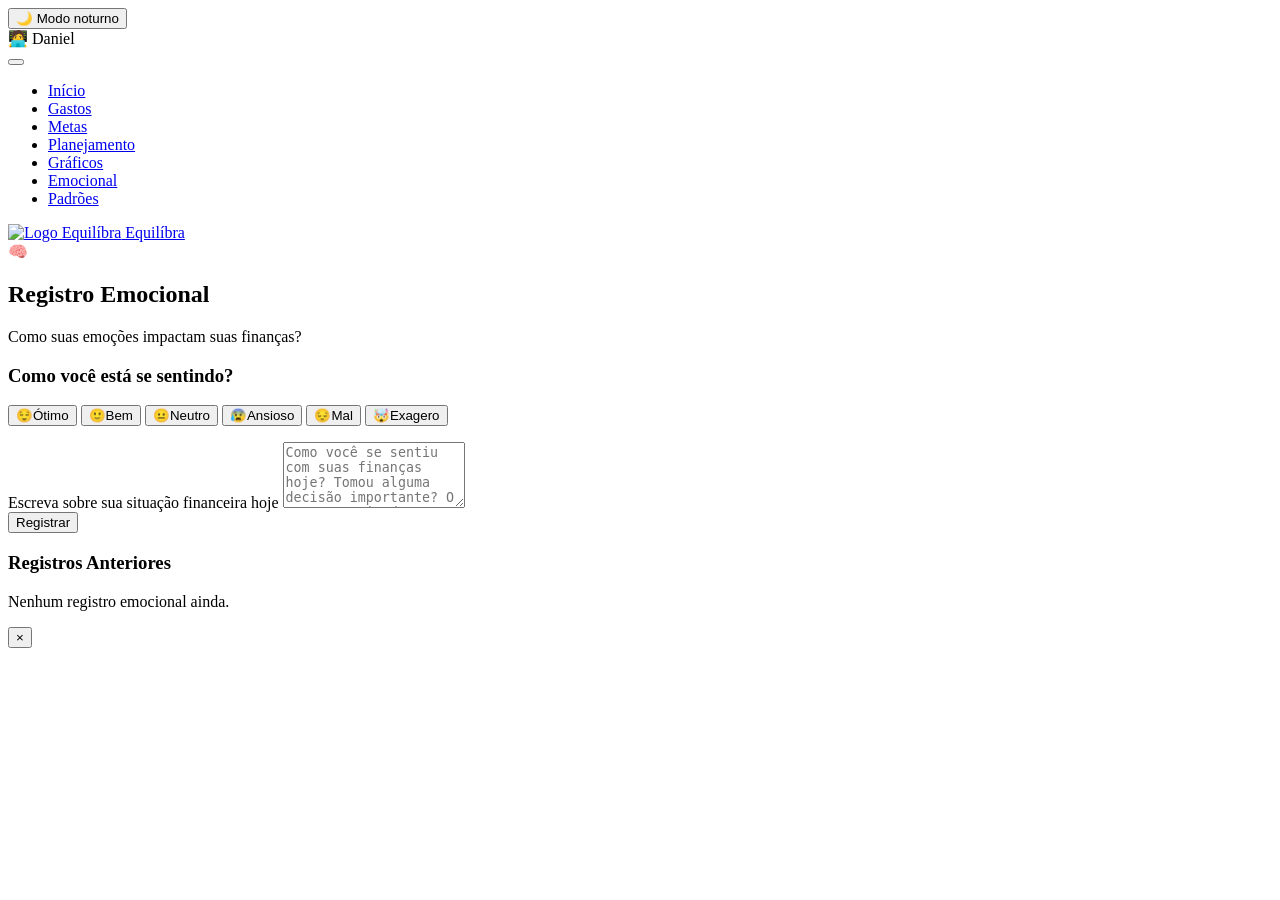
==== pages/emocional.html @ 18a69e8a "Tela de login, sessão home, e responsividade" ====
<!doctype html>
<html lang="pt-BR" data-theme="light">
  <head>
    <meta charset="UTF-8" />
    <meta name="viewport" content="width=device-width, initial-scale=1.0" />
    <title>Equilíbra – Controle de Gastos</title>

    <link rel="preconnect" href="https://fonts.googleapis.com" />
    <link
      href="https://fonts.googleapis.com/css2?family=Poppins:wght@300;400;500;600;700;800&family=Sora:wght@300;400;500;600;700;800&family=DM+Sans:ital,wght@0,300;0,400;0,500;1,300&display=swap"
      rel="stylesheet"
    />
    <link rel="icon" type="image/svg+xml" href="../img/Group.svg" />

    <!-- <link rel="stylesheet" href="../css/variaveis.css"> -->
    <!-- <link rel="stylesheet" href="../css/diario.css" /> -->
    <!-- <link rel="stylesheet" href="../css/nav.css"> -->
    <link rel="stylesheet" href="../css/global.css" />
    <link rel="stylesheet" href="../css/pages/emocional.css" />
    <link rel="stylesheet" href="../css/variaveis.css" />
    <link rel="stylesheet" href="../css/global.css" />
    <link rel="stylesheet" href="../css/pgs-header.css" />
  </head>
  <body>
    <nav class="navbar" id="navbar">
      <div class="nav-right">
        <button class="btn-theme" id="themeBtn" aria-label="Alternar tema">
          <span id="themeIcon" aria-hidden="true">🌙</span>
          <span id="themeLabel">Modo noturno</span>
        </button>
        <div class="avatar-chip">
          <span class="avatar-icon">🧑‍💻</span>
          <span class="avatar-name">Daniel</span>
        </div>
        <button
          class="hamburger hamburger-nav"
          id="hamburger"
          aria-label="Menu"
          aria-expanded="false"
        >
          <span></span>
          <span></span>
          <span></span>
        </button>
      </div>
      <ul class="nav-links" id="navLinks">
        <li><a href="home.html" class="nav-link">Início</a></li>
        <li><a href="gastos.html" class="nav-link active">Gastos</a></li>
        <li><a href="metas.html" class="nav-link">Metas</a></li>
        <li><a href="planejamento.html" class="nav-link">Planejamento</a></li>
        <li><a href="grafico.html" class="nav-link">Gráficos</a></li>
        <li><a href="emocional.html" class="nav-link">Emocional</a></li>
        <li><a href="padroes.html" class="nav-link">Padrões</a></li>
      </ul>

      <a class="nav-logo" href="home.html">
        <img
          src="../img/icons/icon-logo.svg"
          alt="Logo Equilíbra"
          class="logo-img"
        />
        Equilíbra
      </a>
    </nav>

    <main class="main-content">
      <section class="section" id="emocional">
        <div class="section-header">
          <span class="section-badge">🧠</span>
          <div>
            <h2 class="section-title">Registro Emocional</h2>
            <p class="section-sub">Como suas emoções impactam suas finanças?</p>
          </div>
        </div>
        <div class="grid-2">
          <div class="card card-glass">
            <h3 class="card-title">Como você está se sentindo?</h3>
            <div class="mood-grid">
              <button class="mood-btn" data-mood="otimo" type="button">
                😌<span>Ótimo</span>
              </button>
              <button class="mood-btn" data-mood="bem" type="button">
                🙂<span>Bem</span>
              </button>
              <button class="mood-btn" data-mood="neutro" type="button">
                😐<span>Neutro</span>
              </button>
              <button class="mood-btn" data-mood="ansioso" type="button">
                😰<span>Ansioso</span>
              </button>
              <button class="mood-btn" data-mood="mal" type="button">
                😔<span>Mal</span>
              </button>
              <button class="mood-btn" data-mood="exagero" type="button">
                🤯<span>Exagero</span>
              </button>
            </div>
            <form
              class="form-stack"
              id="emocionalForm"
              style="margin-top: 16px"
            >
              <div class="field-group">
                <label for="emocionalTexto"
                  >Escreva sobre sua situação financeira hoje</label
                >
                <textarea
                  id="emocionalTexto"
                  rows="4"
                  placeholder="Como você se sentiu com suas finanças hoje? Tomou alguma decisão importante? O que gostaria de melhorar?"
                ></textarea>
              </div>
              <button type="submit" class="btn btn-primary">Registrar</button>
            </form>
          </div>
          <div class="card card-glass">
            <h3 class="card-title">Registros Anteriores</h3>
            <div class="emocional-list" id="emocionalList"></div>
            <p class="empty-state" id="emocionalEmpty">
              Nenhum registro emocional ainda.
            </p>
          </div>
        </div>
      </section>
    </main>

    <div class="toast" id="toast"></div>
    <div class="modal-overlay" id="modalOverlay">
      <div class="modal" id="modal">
        <button class="modal-close" id="modalClose">×</button>
        <div id="modalContent"></div>
      </div>
    </div>

    <!-- <footer>
    <div class="footer-brand">
      <div class="flogo">
        <img src="../img/Group.svg" alt="Logo Equilíbra" width="20" height="20">
        Equilíbra
      </div>
      <p class="fdesc">Aplicativo de diário financeiro desenvolvido para ajudar usuários a registrar seus gastos, definir metas e refletir sobre suas finanças.</p>
      <span class="ftag">Projeto acadêmico</span>
    </div>
  </footer>
  <div class="fbot">© 2026 Equilíbra – Projeto acadêmico</div> -->

    <script src="../js/theme.js"></script>
    <script type="module" src="../js/app.js"></script>
    <!-- <script src="../js/back/script.js"></script> -->
    <!-- <script src="../js/nav-hamburger.js"></script> -->
  </body>
</html>
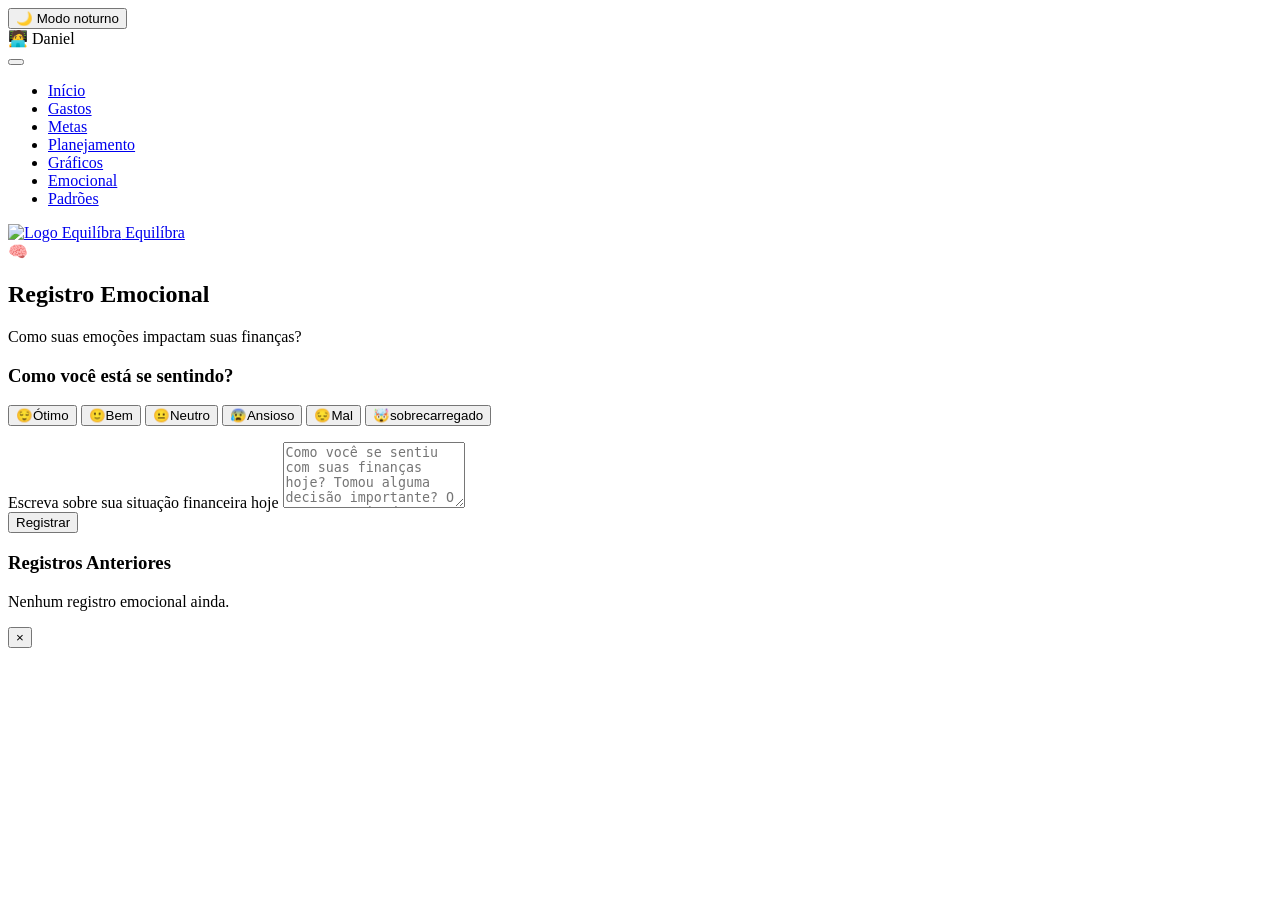
==== commit b78a0dac: "sobrecarregado" ====
--- a/pages/emocional.html
+++ b/pages/emocional.html
@@ -92,7 +92,7 @@
                 😔<span>Mal</span>
               </button>
               <button class="mood-btn" data-mood="exagero" type="button">
-                🤯<span>Exagero</span>
+                🤯<span>sobrecarregado</span>
               </button>
             </div>
             <form
